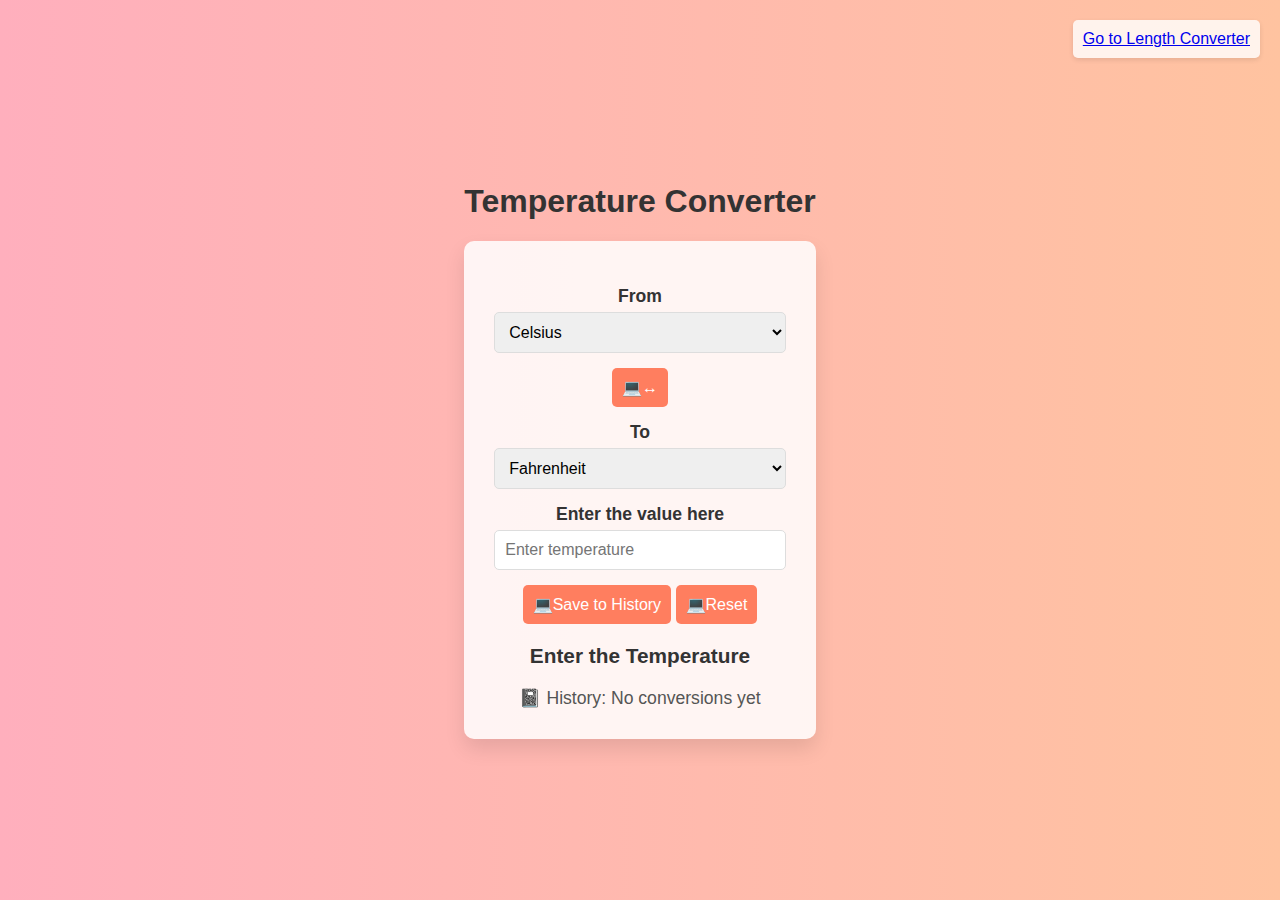
==== my_app/index.html @ a8891248 "Final Commit" ====
<!DOCTYPE html>
<html lang="en">
<head>
    <meta charset="UTF-8">
    <meta name="viewport" content="width=device-width, initial-scale=1.0">
    <title>Temperature Converter</title>
    <link rel="stylesheet" href="style.css">
</head>
<body>
    <div class="top-links"> 
        <a href="length.html">Go to Length Converter</a>
    </div>
    <div class="container">
        <h1>Temperature Converter</h1>
        <div class="converter">
            <div class="input-group">
                <label class="label" for="from">From</label>
                <select id="from" class="unit-select">
                    <option value="celsius">Celsius</option>
                    <option value="fahrenheit">Fahrenheit</option>
                    <option value="kelvin">Kelvin</option>
                </select>
            </div>
            <button id="swap" class="swap-button">↔</button>
            <div class="input-group">
                <label class="label" for="to">To</label>
                <select id="to" class="unit-select">
                    <option value="celsius">Celsius</option>
                    <option value="fahrenheit">Fahrenheit</option>
                    <option value="kelvin">Kelvin</option>
                </select>
            </div>
            <div class="input-group">
                <label class="label" for="temp1">Enter the value here</label>
                <input type="text" id="temp1" class="length-input" placeholder="Enter temperature">
            </div>
            <button id="save" class="action-button" disabled>Save to History</button>
            <button id="reset" class="action-button">Reset</button>
            <div id="result" class="result">Resultant Temperature</div>
            <div id="history" class="history">History: No conversions yet</div>
        </div>
    </div>
    <script src="script.js"></script>
</body>
</html>
---- my_app/style.css ----
body {
    color: #333;
    display: flex;
    justify-content: center;
    align-items: center;
    background: linear-gradient(to right, #ffafbd, #ffc3a0);
    height: 100vh;
    margin: 0;
    font-family: 'Arial', sans-serif;
    animation: gradientAnimation 10s ease infinite;
}

@keyframes gradientAnimation {
    0% { background: linear-gradient(to right, #ffafbd, #ffc3a0); }
    50% { background: linear-gradient(to right, #ffc3a0, #ffafbd); }
    100% { background: linear-gradient(to right, #ffafbd, #ffc3a0); }
}

.container {
    text-align: center;
}
.top-links { 
    position: absolute; 
    top: 20px; right: 20px; 
    background: rgba(255, 255, 255, 0.8); 
    padding: 10px; 
    border-radius: 5px; 
    box-shadow: 0 2px 5px rgba(0, 0, 0, 0.1);
}

.converter {
    background-color: rgba(255, 255, 255, 0.85);
    padding: 30px;
    border-radius: 10px;
    box-shadow: 0 10px 20px rgba(0, 0, 0, 0.1);

    transition: transform 0.3s, box-shadow 0.3s, background-color 0.3s;
}

.converter:hover {
    transform: scale(1.05);
    box-shadow: 0 15px 25px rgba(0, 0, 0, 0.2);
    background-color: rgba(255, 255, 255, 0.95);
}

label {
    display: block;
    margin-top: 15px;
    font-size: 1.1em;
    font-weight: bold;
    color: #333;
}

select, input {
    width: 100%;
    padding: 10px;
    margin-top: 5px;
    border-radius: 5px;
    border: 1px solid #ddd;
    box-sizing: border-box;
    font-size: 1em;
    transition: box-shadow 0.3s;
}

button {
    background-color: #ff7e5f;
    color: white;
    padding: 10px;
    border: none;
    border-radius: 5px;
    margin-top: 15px;
    font-size: 1em;
    cursor: pointer;
    transition: background-color 0.3s, transform 0.3s, box-shadow 0.3s;
}

button:hover {
    background-color: #feb47b;
    transform: scale(1.05);
    box-shadow: 0 0 10px rgba(255, 159, 64, 0.6);
}

button::before {
    content: "\1F4BB"; 
}

#result {
    margin-top: 20px;
    font-size: 1.3em;
    font-weight: bold;
    color: #333;
}

#history {
    margin-top: 20px;
    font-size: 1.1em;
    color: #555;
}

#history::before {
    content: "\1F4D3"; 
    margin-right: 5px;
}
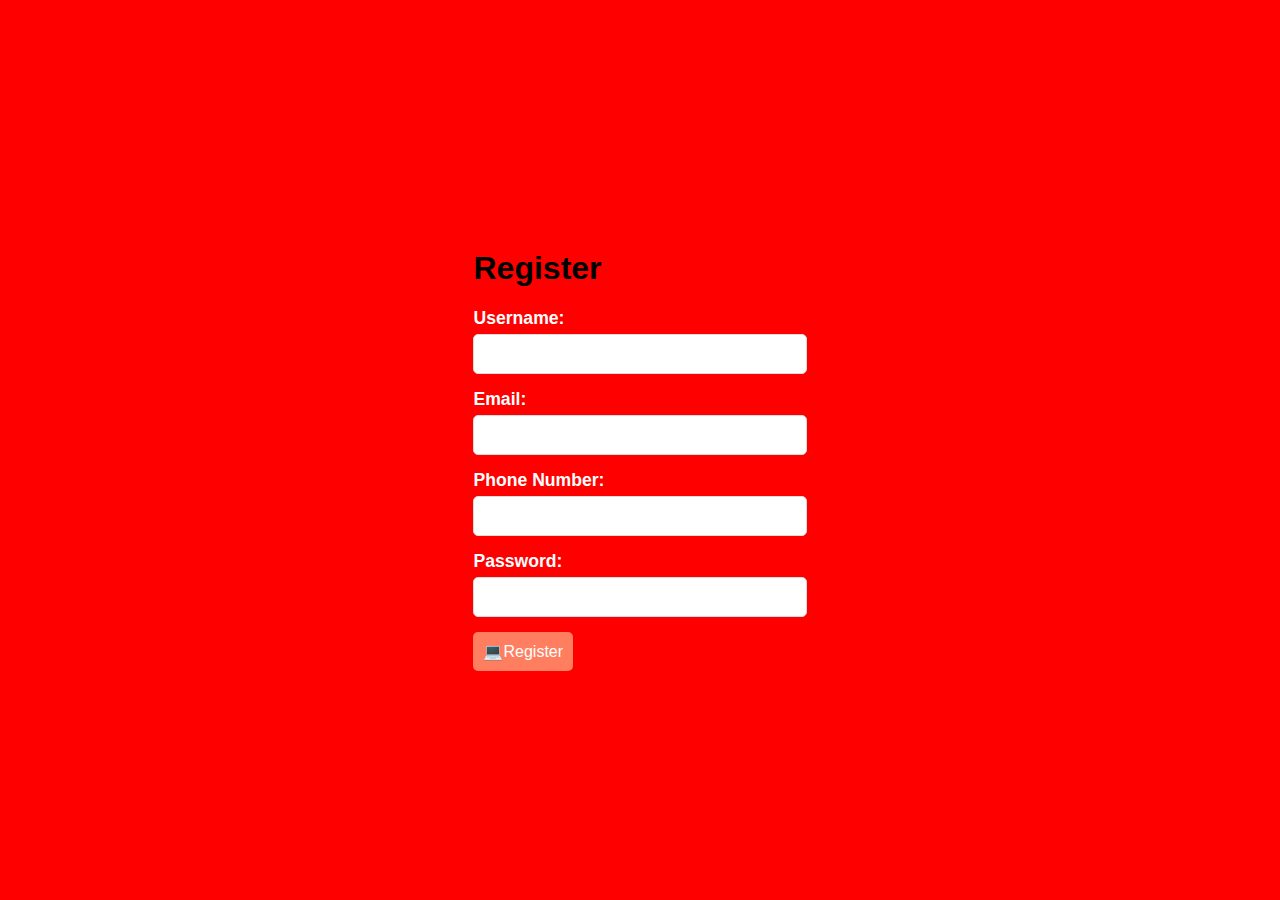
==== commit 7a998884: "Final Commit" ====
--- a/my_app/index.html
+++ b/my_app/index.html
@@ -1,45 +1,29 @@
-<!DOCTYPE html>
-<html lang="en">
-<head>
-    <meta charset="UTF-8">
-    <meta name="viewport" content="width=device-width, initial-scale=1.0">
-    <title>Temperature Converter</title>
-    <link rel="stylesheet" href="style.css">
-</head>
-<body>
-    <div class="top-links"> 
-        <a href="length.html">Go to Length Converter</a>
-    </div>
-    <div class="container">
-        <h1>Temperature Converter</h1>
-        <div class="converter">
-            <div class="input-group">
-                <label class="label" for="from">From</label>
-                <select id="from" class="unit-select">
-                    <option value="celsius">Celsius</option>
-                    <option value="fahrenheit">Fahrenheit</option>
-                    <option value="kelvin">Kelvin</option>
-                </select>
-            </div>
-            <button id="swap" class="swap-button">↔</button>
-            <div class="input-group">
-                <label class="label" for="to">To</label>
-                <select id="to" class="unit-select">
-                    <option value="celsius">Celsius</option>
-                    <option value="fahrenheit">Fahrenheit</option>
-                    <option value="kelvin">Kelvin</option>
-                </select>
-            </div>
-            <div class="input-group">
-                <label class="label" for="temp1">Enter the value here</label>
-                <input type="text" id="temp1" class="length-input" placeholder="Enter temperature">
-            </div>
-            <button id="save" class="action-button" disabled>Save to History</button>
-            <button id="reset" class="action-button">Reset</button>
-            <div id="result" class="result">Resultant Temperature</div>
-            <div id="history" class="history">History: No conversions yet</div>
-        </div>
-    </div>
-    <script src="script.js"></script>
-</body>
-</html>
+<!DOCTYPE html>
+<html lang="en">
+<head>
+    <meta charset="UTF-8">
+    <meta name="viewport" content="width=device-width, initial-scale=1.0">
+    <title>User Registration</title>
+    <link rel="stylesheet" href="login.css">
+</head>
+<body>
+    <div class="Form">
+        <h1>Register</h1>
+        <label for="username">Username:</label>
+        <input type="text" id="username" required>
+        <label for="email">Email:</label>
+        <input type="email" id="email" required>
+        <label for="number">Phone Number:</label>
+        <input type="text" id="number" required>
+        <label for="password">Password:</label>
+        <input type="password" id="password" required>
+        <button id="sub">Register</button>
+    </div>
+    <div id="options" style="display:none;">
+        <h1>Welcome!</h1>
+        <button id="goToTempConverter">Go to Temperature Converter</button>
+        <button id="goToLengthConverter">Go to Length Converter</button>
+    </div>
+    <script src="login.js"></script>
+</body>
+</html>
--- a/my_app/login.css
+++ b/my_app/login.css
@@ -0,0 +1,97 @@
+body {
+    background-color: red;
+    display: flex;
+    justify-content: center;
+    align-items: center;
+    height: 100vh;
+    margin: 0;
+    font-family: 'Arial', sans-serif;
+}
+
+.login {
+    display: flex;
+    flex-direction: column;
+    align-items: center;
+    justify-content: center;
+    margin: auto;
+    padding: 20px;
+    height: auto;
+    width: 400px;
+    border-radius: 10px;
+    background-color: lightcoral;
+    box-shadow: 0 4px 8px rgba(0, 0, 0, 0.1);
+    transition: transform 0.3s, box-shadow 0.3s;
+}
+
+.login:hover {
+    transform: scale(1.05);
+    box-shadow: 0 8px 16px rgba(0, 0, 0, 0.2);
+}
+
+.login h1 {
+    margin-bottom: 20px;
+    color: white;
+    font-size: 2em;
+    font-weight: bold;
+}
+
+label {
+    display: block;
+    margin-top: 15px;
+    font-size: 1.1em;
+    font-weight: bold;
+    color: white;
+    width: 100%;
+    text-align: left;
+}
+
+select, input {
+    width: 100%;
+    padding: 10px;
+    margin-top: 5px;
+    border-radius: 5px;
+    border: 1px solid #ddd;
+    box-sizing: border-box;
+    font-size: 1em;
+    transition: box-shadow 0.3s;
+}
+
+button {
+    background-color: #ff7e5f;
+    color: white;
+    padding: 10px;
+    border: none;
+    border-radius: 5px;
+    margin-top: 15px;
+    font-size: 1em;
+    cursor: pointer;
+    transition: background-color 0.3s, transform 0.3s, box-shadow 0.3s;
+}
+
+button:hover {
+    background-color: #feb47b;
+    transform: scale(1.05);
+    box-shadow: 0 0 10px rgba(255, 159, 64, 0.6);
+}
+
+button::before {
+    content: "\1F4BB"; 
+}
+
+#result {
+    margin-top: 20px;
+    font-size: 1.3em;
+    font-weight: bold;
+    color: #333;
+}
+
+#history {
+    margin-top: 20px;
+    font-size: 1.1em;
+    color: #555;
+}
+
+#history::before {
+    content: "\1F4D3"; 
+    margin-right: 5px;
+}
